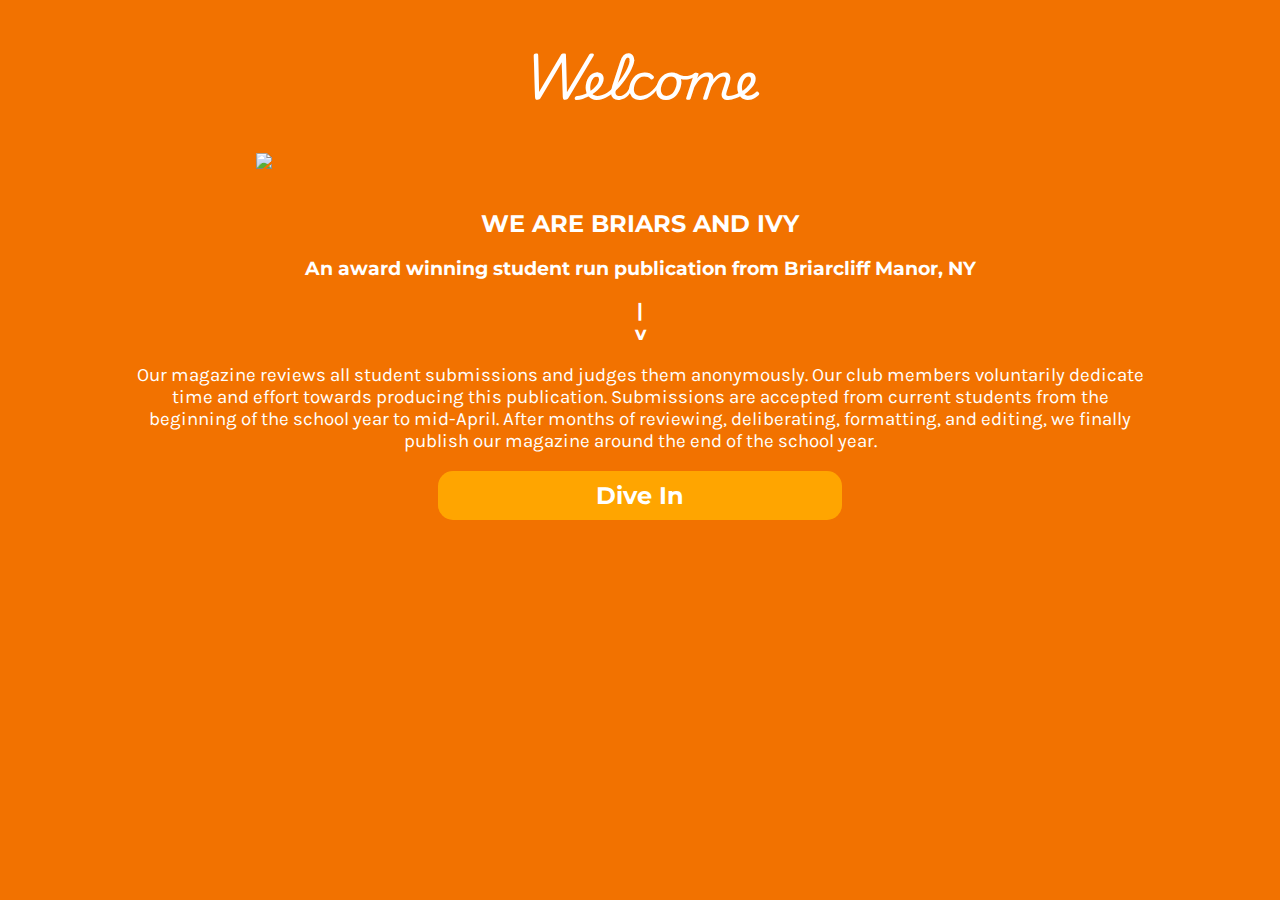
==== 2024.html @ 50026b92 "Add files via upload" ====
<!DOCTYPE html>
<html>
    <head>
        <title>Briars And Ivy</title>
        <style>
            body {
                margin-left: 0px;
                margin-right: 0px;
            }
            h3 {
                font-family: Montserrat;
                text-align: center;
                padding-left: 15%;
                padding-right: 15%;
            }
            h2 {
                text-align: center;
                font-family: Playwrite DK Loopet, Cursive;
            }

            .contributor {
                background-color: rgb(156, 73, 5);
                margin-left: 10%;
                margin-right: 10%;
                padding-top: 10px;
                padding-bottom: 10px;
                border-radius: 20px;
                h3 {
                    font-family: Cochin, Montserrat;
                }
                h4 {
                    text-align: center;
                    font-family: Montserrat;
                    font-weight: 200;
                    padding-left: 8%;
                    padding-right: 8%;
                }
            }
            .ackno {
                background-color: rgb(60, 3, 3);
                margin-left: 10%;
                margin-right: 10%;
                padding-top: 10px;
                padding-bottom: 10px;
                padding-left: 10px;
                padding-right: 10px;
                border-radius: 20px;
                text-align: center;
                font-family: Montserrat;
                font-weight: 200;
            }
            #linkTO-2024 {
                font-weight: 400;
                font-family: Karla;
                margin-left: 30%;
                margin-right: 30%;
                background-color: grey;
                text-align: center;
                color: white;
                padding: 15px;
                border-radius: 25px;
                transition: 0.85s;
                user-select: none;
                -webkit-user-select: none;
            }
            #linkTO-2024:hover {
                background-color: rgb(21, 7, 85);
            }
        </style>
        <link href="styles.css" rel="stylesheet"></link>
        <meta name="viewport" content="width=device-width, initial-scale=1.0" />
    </head>
    <body>
        <div id="navbar"></div>
        <div id="mobileNav"></div>
        <div id="aardbei">
            <div style="height:120px"></div>
            <h1>Volume LXII</h1>
            <h3>2024</h3>
            <h4 id="linkTO-2024">Skip to Magazine -></h4>
            <br>
            <div style="background-color: rgb(214, 107, 6); color: white">
                <br>
                <h2>Contributors</h2>
                <div class="contributor">
                    <h3>Emily Andersen</h3>
                    <h4>A sophomore who likes theatre and film.</h4>
                  </div>
                  <br>
                  
                  <div class="contributor">
                    <h3>Samantha Anisman</h3>
                    <h4>A junior who loves painting. In her free time, she likes to go thrifting and discover new art.</h4>
                  </div>
                  <br>
                  
                  <div class="contributor">
                    <h3>Bailey Apter</h3>
                    <h4>A senior who loves to play sports and be active. On the side, she enjoys drawing and painting.</h4>
                  </div>
                  <br>
                  
                  <div class="contributor">
                    <h3>Abigail Bell</h3>
                    <h4>A junior who likes reading and listening to Chappell Roan.</h4>
                  </div>
                  <br>
                  
                  <div class="contributor">
                    <h3>Mia Benjamin</h3>
                    <h4>A sophomore who likes spending time with her friends.</h4>
                  </div>
                  <br>
                  
                  <div class="contributor">
                    <h3>Haley Berger</h3>
                    <h4>A junior who enjoys spending time in nature, listening to music, playing tennis, and traveling.</h4>
                  </div>
                  <br>
                  
                  <div class="contributor">
                    <h3>Joey Berger</h3>
                    <h4>A senior who loves hiking, listening to music, and exploring independent cafes and bookstores.</h4>
                  </div>
                  <br>
                  
                  <div class="contributor">
                    <h3>Caitlyn Bronzo-McParland</h3>
                    <h4>A senior who enjoys hanging out with her friends and listening to music.</h4>
                  </div>
                  <br>
                  
                  <div class="contributor">
                    <h3>Sofia Choudhri</h3>
                    <h4>A senior who enjoys a cozy day in bed with a good book.</h4>
                  </div>
                  <br>
                  
                  <div class="contributor">
                    <h3>Meena Chrzanowski</h3>
                    <h4>A junior who loves dance, animals, and music. In her spare time, she likes watching Netflix and spending time with friends.</h4>
                  </div>
                  <br>
                  
                  <div class="contributor">
                    <h3>Meera Chrzanowski</h3>
                    <h4>A junior who loves spending time with her friends, dancing, and traveling.</h4>
                  </div>
                  <br>
                  
                  <div class="contributor">
                    <h3>Allison Chu</h3>
                    <h4>A senior who loves listening to music, folding better paper stars than Madeline Chu, and napping.</h4>
                  </div>
                  <br>
                  
                  <div class="contributor">
                    <h3>Madeline Chu</h3>
                    <h4>A sophomore who enjoys reading, knitting, and folding paper stars.</h4>
                  </div>
                  <br>
                  
                  <div class="contributor">
                    <h3>Abigail Chung</h3>
                    <h4>A junior who loves to express herself through art and theatre.</h4>
                  </div>
                  <br>
                  
                  <div class="contributor">
                    <h3>Conor Duperrouzel</h3>
                    <h4>A junior who loves making movies, theatre and writing. He loves being able to add ideas into the world.</h4>
                  </div>
                  <br>
                  
                  <div class="contributor">
                    <h3>Zoe Franks</h3>
                    <h4>A senior who loves to run, be outside, and make art revolving around nature.</h4>
                  </div>
                  <br>
                  
                  <div class="contributor">
                    <h3>Lucas Golovcsenko</h3>
                    <h4>A junior who enjoys playing baseball, hanging out with friends, and composing music on guitar.</h4>
                  </div>
                  <br>
                  
                  <div class="contributor">
                    <h3>Alejandra Jimenez</h3>
                    <h4>A senior who likes to do nail art and watch Netflix shows.</h4>
                  </div>
                  <br>
                  
                  <div class="contributor">
                    <h3>Diana Jones</h3>
                    <h4>A senior who enjoys lacrosse, art, and writing.</h4>
                  </div>
                  <br>
                  
                  <div class="contributor">
                    <h3>Eliana Kurtis</h3>
                    <h4>A sophomore who enjoys snow days and listening to Taylor Swift.</h4>
                  </div>
                  <br>
                  
                  <div class="contributor">
                    <h3>Jack Lucarelli</h3>
                    <h4>A senior who runs hurdles for track and field. When he’s off the track, he enjoys photography, traveling, and spending time with family and friends.</h4>
                  </div>
                  <br>
                  
                  <div class="contributor">
                    <h3>Rai Majumdar</h3>
                    <h4>A sophomore who enjoys walking her dog and watching Gilmore Girls.</h4>
                  </div>
                  <br>
                  
                  <div class="contributor">
                    <h3>Sora Marable</h3>
                    <h4>A senior who is committed to play division one soccer at Drexel University and loves to express herself artistically in her spare time.</h4>
                  </div>
                  <br>
                  
                  <div class="contributor">
                    <h3>Angelina Meng</h3>
                    <h4>A senior whose favorite things are her dog, sleep, and writing (in that order).</h4>
                  </div>
                  <br>
                  
                  <div class="contributor">
                    <h3>Caroline Pastore</h3>
                    <h4>A sophomore who enjoys walking her dog in Rockefeller and watching 2000s movies.</h4>
                  </div>
                  <br>
                  
                  <div class="contributor">
                    <h3>Nevaeh Schettino</h3>
                    <h4>A senior who likes music and sleeping in.</h4>
                  </div>
                  <br>
                  
                  <div class="contributor">
                    <h3>Lily Shafiroff</h3>
                    <h4>A senior who likes to discover herself through art.</h4>
                  </div>
                  <br>
                  
                  <div class="contributor">
                    <h3>Kristie Shao</h3>
                    <h4>A sophomore who loves painting, music, and meeting others who also love art, writing, and hiking.</h4>
                  </div>
                  <br>
                  
                  <div class="contributor">
                    <h3>Aanya Shetty</h3>
                    <h4>A sophomore with a passion for volleyball, dance, and music. She also loves photographing scenic places wherever she goes.</h4>
                  </div>
                  <br>
                  
                  <div class="contributor">
                    <h3>Adya Tiwari</h3>
                    <h4>A senior who likes listening to Billie Eilish’s new album and BTS.</h4>
                  </div>
                  <br>
                  
                  <div class="contributor">
                    <h3>Paul Torosian</h3>
                    <h4>A junior who likes track, hockey, and art.</h4>
                  </div>
                  <br>
                  
                  <div class="contributor">
                    <h3>Nico Vargish</h3>
                    <h4>A senior who is a three-season athlete and committed to Tufts for art history.</h4>
                  </div>
                  <br>
                  
                  <div class="contributor">
                    <h3>Sabrina Venezia</h3>
                    <h4>A senior who is excited to continue her photography at Emory next year.</h4>
                  </div>
                  <br>
                  
                  <div class="contributor">
                    <h3>Ava Wu</h3>
                    <h4>A sophomore who loves all things art, literature, and theatre.</h4>
                  </div>
                  <br>
                  
                  <div class="contributor">
                    <h3>Serena Xu</h3>
                    <h4>A junior who likes painting and 1000-piece puzzles.</h4>
                  </div>
                  <br>
                  
                  <div class="contributor">
                    <h3>Anika Zaidi</h3>
                    <h4>A senior who plans on studying film at NYU next year.</h4>
                  </div>
                  <br>
            </div>
            <div style="background-color: rgb(98, 32, 8); color: white">
                <br>
                <h2>Acknowledgements</h2>
                <h4 class="ackno">A big thank you to our Briars & Ivy advisor Ms. McCarthy for her guidance,
                    encouragement, and patience. Your passion and dedication is what brings this
                    magazine to life.</h4>
                <h4 class="ackno">To the BHS English department (Ms. Alfonso, Ms. Fernandez, Ms. Fishman, Dr.
                    Kenney, Ms. Mandel, Ms. McCarthy, Ms. Sipe, and Mr. Tlsty); thank you for your
                    devotion to the student body, and to the fostering of our love for literature.</h4>
                <h4 class="ackno">Deep gratitude to Ms. Ritacco, Mr. Brooks, Ms. Dubin, and Ms. Reno for developing
                    such strong artists at BHS.</h4>
                <h4 class="ackno">Editor-in-Chief: Angelina Meng<br>
                    Art Director: Allison Chu<br>
                    Secretary: Ava Wu<br>
                    Treasurer: Abigail Chung<br>
                    Website Design: Luke Joseph & Benjamin Unger</h4>
                <h4 class="ackno">A big thank you to the following people, without whom the publication of Briars &
                    Ivy would not have been possible:<br><br>
                    Briarcliff Board of Education<br>
                    Dr. James Kaishian, Superintendent<br>
                    Mr. John Brucato, Assistant Superintendent of Finance and Operations<br>
                    Ms. Diana Blank, Principal<br>
                    Mr. Daniel Goldberg, Assistant Principal</h4>
                    <br>
            </div>
            <br>
            <div id="mag" style="position:relative;padding-top:0;width:80%;height:611px;margin:0 auto; display:block;margin-bottom: 0px;"><iframe style="width:100%;height:100%;left:10%;right:10%;top:0;bottom:0;border-top-left-radius: 20px;border-top-right-radius:20px;" src="https://online.fliphtml5.com/briarsandivy/iovu/"  seamless="seamless" scrolling="no" frameborder="0" allowtransparency="true" allowfullscreen="true" ></iframe></div>
            <div id="footer"></div>

        </div>
    </body>
    <script>
        // If visited site never, redirect to welcome page
        if (localStorage.getItem("visited")===null) {
            document.getElementById("navbar").innerHTML = "<h1 style='color: white;'>Redirecting....</h1>";
            document.getElementById("aardbei").innerHTML = "";
            localStorage.setItem("visited", true);
            window.location.href = "welcome.html";
        }

        document.getElementById("linkTO-2024").onclick = function() {
            window.location.href = "#mag";
        }
    </script>
    <script src = "main.js"></script>
</html>
---- styles.css ----
@import url("https://fonts.googleapis.com/css2?family=Montserrat:ital,wght@0,100..900;1,100..900&display=swap");
@import url("https://fonts.googleapis.com/css2?family=Playwrite+DK+Loopet:wght@100..400&display=swap");
@import url("https://fonts.googleapis.com/css2?family=Karla:ital,wght@0,200..800;1,200..800&display=swap");

@import url("https://fonts.googleapis.com/css2?family=Material+Symbols+Outlined:opsz,wght,FILL,GRAD@20,400,0,0&icon_names=auto_stories,celebration,license,menu,publish");

h1 {
    font-family: Montserrat;
    font-weight: 800;
    text-align: center;
}
body {
    background-color: white;
    margin-left: 0;
    margin-right: 0;
    margin-bottom: 0;
}
#navbar {
    background-color: rgb(37, 48, 119);
    position: fixed;
    left: 0;
    right: 0;
    top: 0;
    height: 100px;
    z-index: 1000;

    img {
        height: 100%;
        width: auto;
        margin-left: 30px;
        float: left;
        user-select: none;
        -webkit-user-select: none;
    }
    h2 {
        float: right;
        font-size: 25px;
        margin-top: 25px;
        margin-bottom: 37.5px;
        font-family: Montserrat;
        color: white;
        margin-right: 15px;
        background-color: rgba(12, 12, 75, 0);
        padding: 10px;
        border-radius: 10px;
        transition: background-color 0.75s;
        user-select: none;
        -webkit-user-select: none;
    }
    h2:hover {
        background-color: rgb(3, 3, 78);
    }
}


#mobileIcon {
    visibility: collapse;
    display: none;
    float: right;
    color: white;
    padding-right: 8.5%;
    font-size: 20px;
    user-select: none;
    -webkit-user-drag: none;
}
@media screen and (max-width: 700px) {
    #navbar {
        h2 {
            visibility: collapse;
        }
        #mobileIcon {
            visibility: visible;
            display: block;
        }
    }
}

#mobileNav {
    background-color: rgb(196, 52, 0);
    position: fixed;
    left: 0;
    right: 0;
    top: 100px;
    height: 370px;
    z-index: 1000;
    visibility: collapse;
    color: white;
    border-bottom-left-radius: 15px;
    border-bottom-right-radius: 15px;
    h2 {
        background-color: rgb(249, 109, 16);
        border-radius: 20px;
        padding: 20px;
        margin-left: 10px;
        margin-right: 10px;
        text-align: center;
        font-family: Montserrat;
        font-size: 35px;
    }
}
.mobileNavON {
    visibility: visible !important;
}
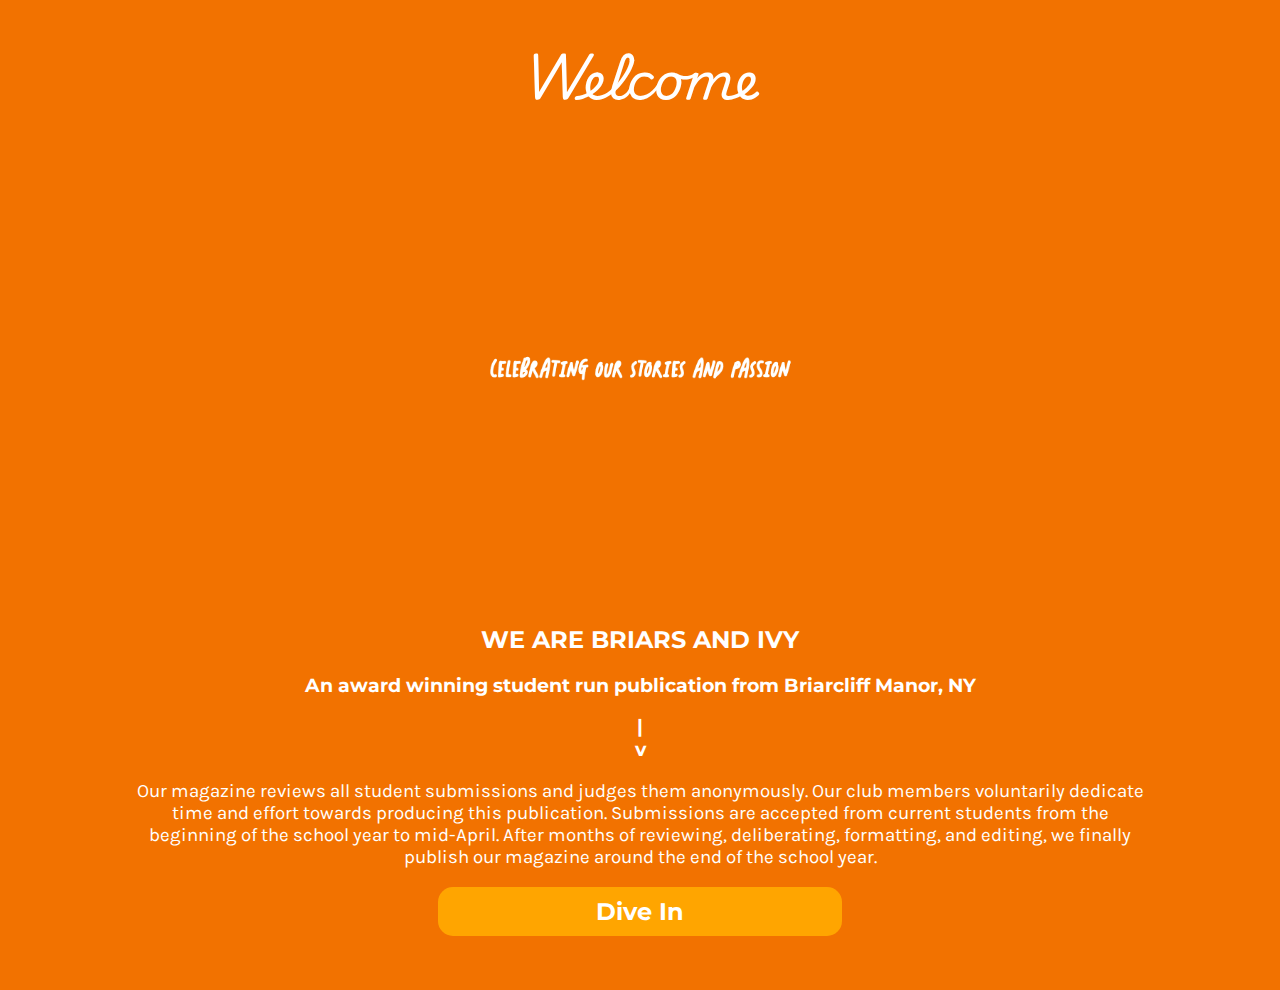
==== commit de0a7614: "Mobile Edits" ====
--- a/2024.html
+++ b/2024.html
@@ -62,6 +62,9 @@
                 transition: 0.85s;
                 user-select: none;
                 -webkit-user-select: none;
+                @media screen and (max-width: 700px) {
+                    font-size: 10px;
+                }
             }
             #linkTO-2024:hover {
                 background-color: rgb(21, 7, 85);
